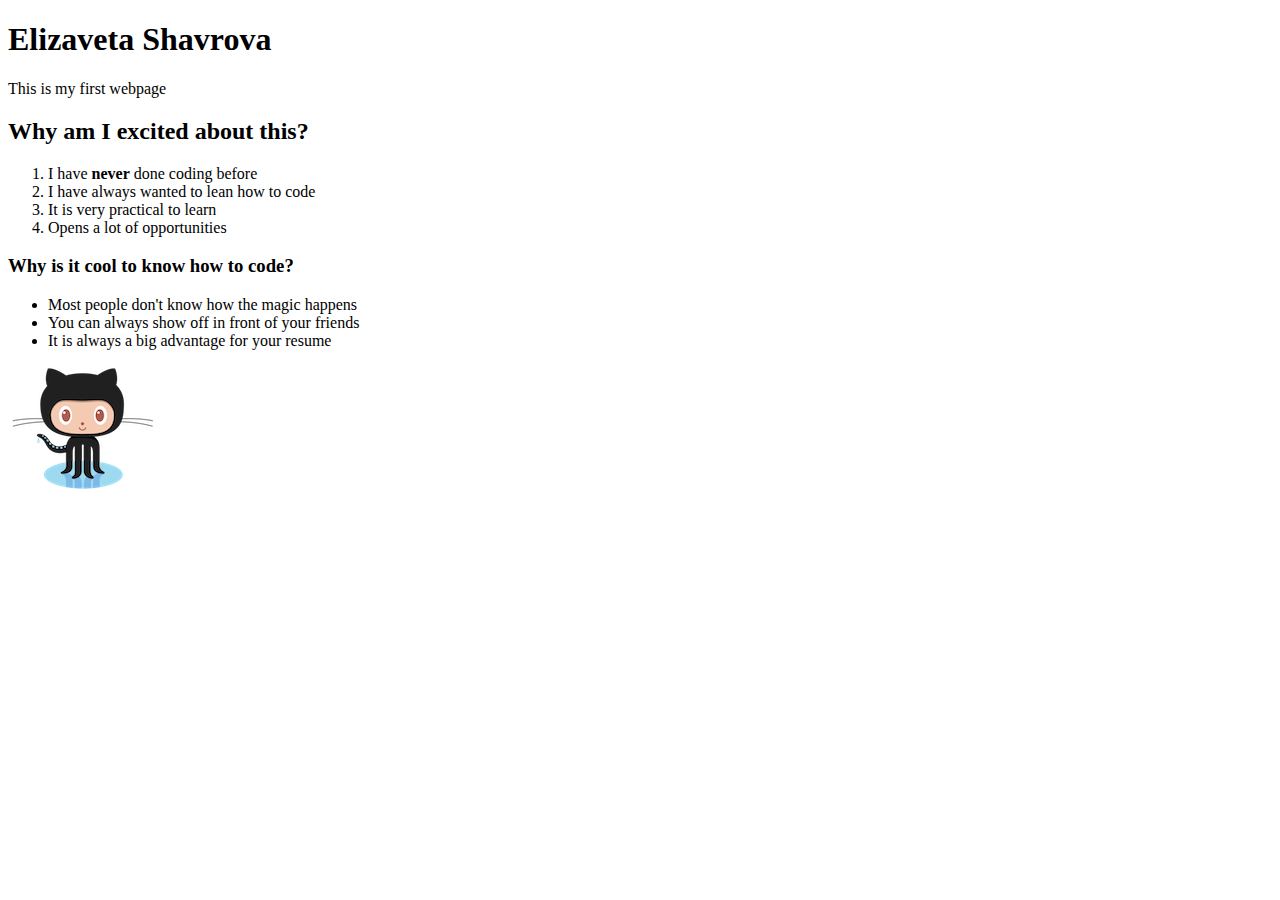
==== index.html @ 8492c953 "Just my first webpage with a cool image of an octocat" ====
<!DOCTYPE html>
<html lang="en">

    <head>

    <meta charset="utf-8"/>
    <title>My Personalized First Web Page</title>

    </head>

    <body>

    <h1> Elizaveta Shavrova </h1>

    <p> This is my first webpage </p>

    <h2> Why am I excited about this? </h2>

    <ol>

    <li> I have <strong>never</strong> done coding before </li>
    <li> I have always wanted to lean how to code </li>
    <li> It is very practical to learn </li>
    <li> Opens a lot of opportunities </li>

    </ol>

  <h3> Why is it cool to know how to code? </h3>

  <ul>
    <li>Most people don't know how the magic happens</li>
    <li>You can always show off in front of your friends</li>
    <li>It is always a big advantage for your resume</li>

  </ul>

      <img src="octocat.png" alt="octocat"/>

    </body>

</html>
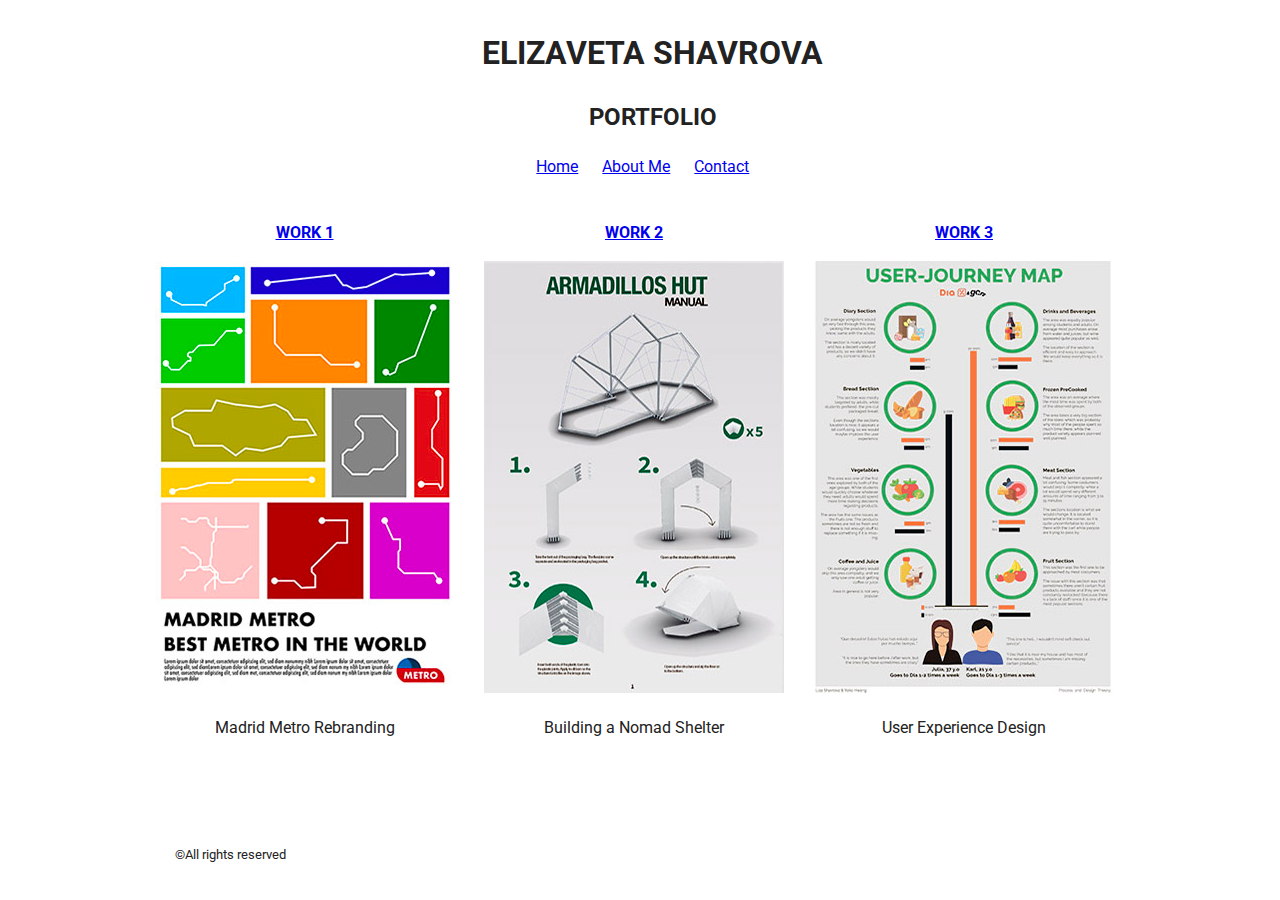
==== commit 95ff0f3a: "Add files via upload" ====
--- a/index.html
+++ b/index.html
@@ -1,41 +1,58 @@
 <!DOCTYPE html>
 <html lang="en">
+  <head>
+    <meta charset="UTF-8" />
+    <title>PORTFOLIO</title>
 
-    <head>
+    <link href="css/style.css" rel="stylesheet" />
+  </head>
 
-    <meta charset="utf-8"/>
-    <title>My Personalized First Web Page</title>
+  <body>
+      <div id="top">
+    <header>
+      <h1>ELIZAVETA  SHAVROVA</h1>
+        <h2>PORTFOLIO</h2>
 
-    </head>
+        <nav>
+          <ul>
+            <li><a href="index.html">Home</a></li>
+            <li><a href="aboutme.html">About Me</a></li>
+            <li><a href="contact.html">Contact</a></li>
+          </ul>
 
-    <body>
+        </nav>
+    </header>
 
-    <h1> Elizaveta Shavrova </h1>
 
-    <p> This is my first webpage </p>
+    <main>
+      <div class=works>
+      <section id="work1">
+            <p><a href="metromadrid.html"><strong>WORK 1</strong></a></p>
+              <img src="img/metromadrid.jpg" alt="madrid metro rebranding" />
+               <p>Madrid Metro Rebranding</p>
+      </section>
 
-    <h2> Why am I excited about this? </h2>
+      <section id="work2">
+          <p><a href="nomadshelter.html"><strong>WORK 2</strong></a></p>
+              <img src="img/Mockup2.jpg" alt="Mockup for the Nomad shelter" />
+                <p>Building a Nomad Shelter</p>
+      </section>
 
-    <ol>
+      <section id="work3">
+            <p><a href="madridsupermarkets.html"><strong>WORK 3</strong></a></p>
+            <img src="img/supermarket.jpg" alt="Analysis of Madrid supermarkets" />
+              <p>User Experience Design</p>
+      </section>
+    </div>
 
-    <li> I have <strong>never</strong> done coding before </li>
-    <li> I have always wanted to lean how to code </li>
-    <li> It is very practical to learn </li>
-    <li> Opens a lot of opportunities </li>
 
-    </ol>
+    </main>
 
-  <h3> Why is it cool to know how to code? </h3>
+    <footer>
+      <p><small>&copy;All rights reserved</small></p>
+    </footer>
+  </div>
 
-  <ul>
-    <li>Most people don't know how the magic happens</li>
-    <li>You can always show off in front of your friends</li>
-    <li>It is always a big advantage for your resume</li>
 
-  </ul>
-
-      <img src="octocat.png" alt="octocat"/>
-
-    </body>
-
+  </body>
 </html>
--- a/css/style.css
+++ b/css/style.css
@@ -0,0 +1,179 @@
+@import url('https://fonts.googleapis.com/css?family=Londrina+Solid:900|Roboto&display=swap');
+
+body {
+  font-family: "Roboto", "Helvetica", "Arial", sans-serif;
+  color: #222;
+  line-height: 1.5;
+}
+
+nav ul {
+  list-style-type: none;
+  padding-left: 0;
+}
+
+nav li {
+  display: inline-block;
+  margin-right: 20px;
+}
+
+#top {
+  max-width: 970px;
+	margin: 0 auto;
+
+  display: grid;
+  grid-template-columns: 1fr 2fr ;
+  grid-gap: 10px;
+}
+
+h2 {
+  margin-top: 0;
+}
+
+header {
+  text-align: center;
+}
+
+header,
+nav,
+footer {
+  background-color: #FFFFFF;
+}
+
+header, footer {
+  padding-left: 20px;
+  grid-column: 1 / -1 ;
+}
+
+.works {
+  display: grid;
+  grid-template-columns: 1fr 1fr 1fr;
+  grid-template-areas:
+    "Work1"
+    "Work2"
+    "Work3";
+  grid-gap: 30px;
+}
+
+#work1, #work2, #work3 {
+  text-align: center ;
+}
+
+.imagespage1 {
+  display: grid;
+  grid-template-columns: 1fr 1fr 1fr;
+  grid-template-areas:
+    "Work1"
+    "Work2"
+    "Work3";
+  grid-gap: 30px;
+}
+
+#textpage1 {
+  text-align: center ;
+}
+
+.imagespage2 {
+  display: grid;
+  grid-template-columns: 1fr 1fr 1fr;
+  grid-template-areas:
+    "Work1"
+    "Work2"
+    "Work3";
+  grid-gap: 30px;
+}
+
+#textpage2 {
+  text-align: center ;
+}
+
+.imagespage3 {
+  display: grid;
+  grid-template-columns: 1fr 1fr 1fr;
+  grid-template-areas:
+    "Work1"
+    "Work2"
+    "Work3";
+  grid-gap: 30px;
+}
+
+#textpage3 {
+  text-align: center ;
+}
+
+#about {
+  position: absolute;
+  top: 240px;
+  left: 700px;
+margin-right: 200px
+}
+
+#skills {
+  position: absolute;
+  top: 400px;
+  left: 700px;
+margin-right: 200px
+}
+
+#skills > span {
+  display: inline-block;
+  width: 100px;
+}
+
+.expert::after {
+  content: "🔹🔹🔹🔹";
+}
+
+.advanced::after {
+  content: "🔹🔹🔹";
+}
+
+.intermediate::after {
+  content: "🔹🔹";
+}
+
+.beginner::after {
+  content: "🔹";
+}
+
+#personalskills {
+  position: absolute;
+  top: 600px;
+  left: 700px;
+margin-right: 200px
+}
+
+#personalskills > span {
+  display: inline-block;
+  width: 100px;
+}
+
+.expert::after {
+  content: "🔹🔹🔹🔹";
+}
+
+#box03, #box04, #box05, #box07 {
+  background-color: #FFFFFF;
+  border-left: 1px solid rgb(0,0,0);
+  border-right: 1px solid rgb(0,0,0);
+  border-top: 1px solid rgb(0,0,0);
+  border-bottom: 1px solid rgb(0,0,0);
+
+  margin-bottom: 10px;
+}
+
+#box08 {
+    background-color: #D3D3D3;
+    margin: 0px 50px 0 50px;
+}
+
+ #contactme {
+  text-align: center;
+  }
+
+  #contactme {
+    position: relative;
+    top: 40px;
+    left: 370px;
+  margin-right: 100px;
+  margin-bottom: 200px;
+  }
